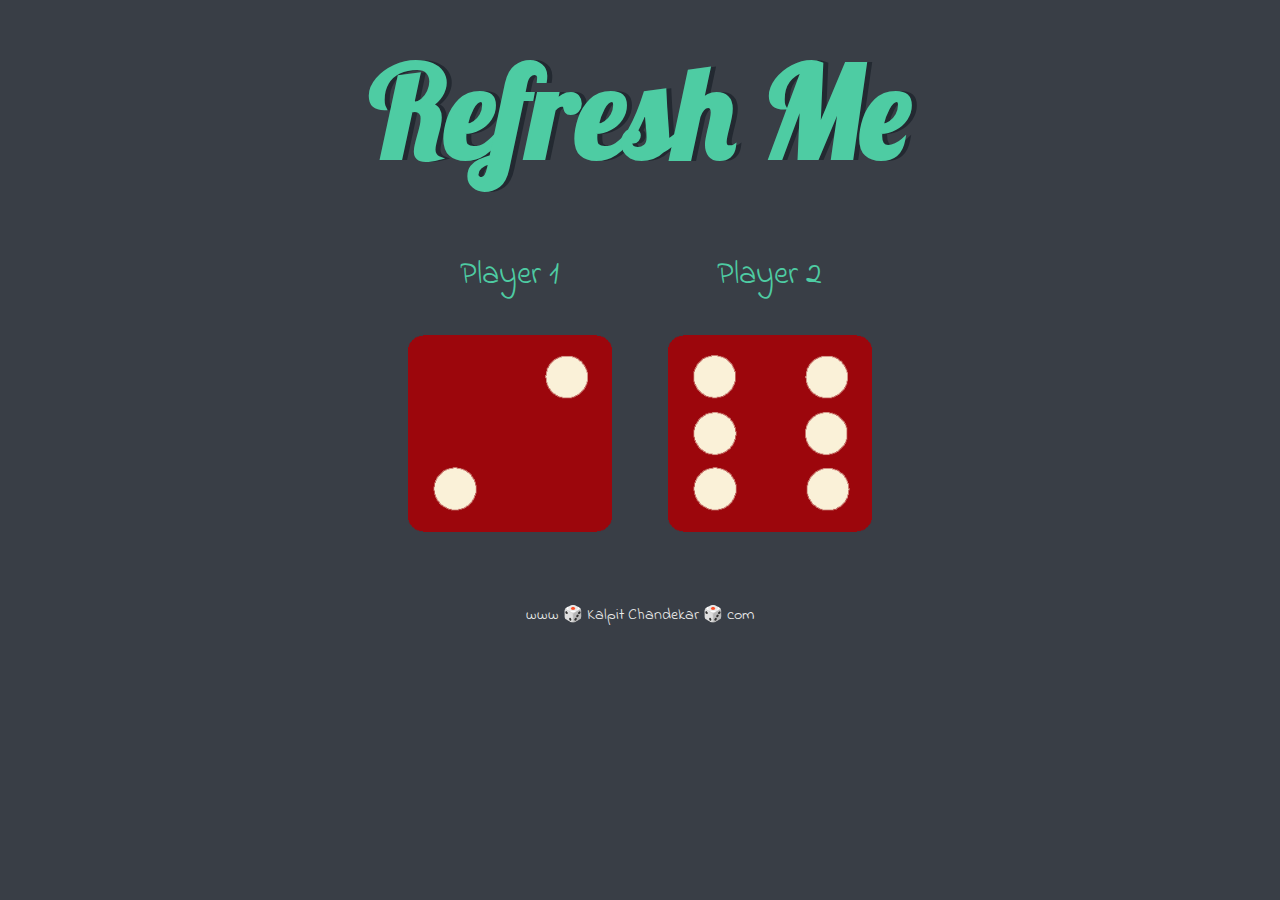
==== index.html @ 6046fd5c "add script to img1" ====
<!DOCTYPE html>
<html lang="en" dir="ltr">
  <head>
    <meta charset="utf-8" />
    <title>Dicee</title>
    <link rel="stylesheet" href="styles.css" />
    <link
      href="https://fonts.googleapis.com/css?family=Indie+Flower|Lobster"
      rel="stylesheet"
    />
  </head>
  <body>
    <div class="container">
      <h1>Refresh Me</h1>

      <div class="dice">
        <p>Player 1</p>
        <img class="img1" src="images/dice6.png" />
      </div>

      <div class="dice">
        <p>Player 2</p>
        <img class="img2" src="images/dice6.png" />
      </div>
    </div>
  </body>

  <footer>www 🎲 Kalpit Chandekar 🎲 com</footer>

  <script src="script.js"></script>
</html>
---- styles.css ----
.container {
  width: 70%;
  margin: auto;
  text-align: center;
}

.dice {
  text-align: center;
  display: inline-block;

}

body {
  background-color: #393E46;
}

h1 {
  margin: 30px;
  font-family: 'Lobster', cursive;
  text-shadow: 5px 0 #232931;
  font-size: 8rem;
  color: #4ECCA3;
}

p {
  font-size: 2rem;
  color: #4ECCA3;
  font-family: 'Indie Flower', cursive;
}

img {
  width: 80%;
}

footer {
  margin-top: 5%;
  color: #EEEEEE;
  text-align: center;
  font-family: 'Indie Flower', cursive;

}
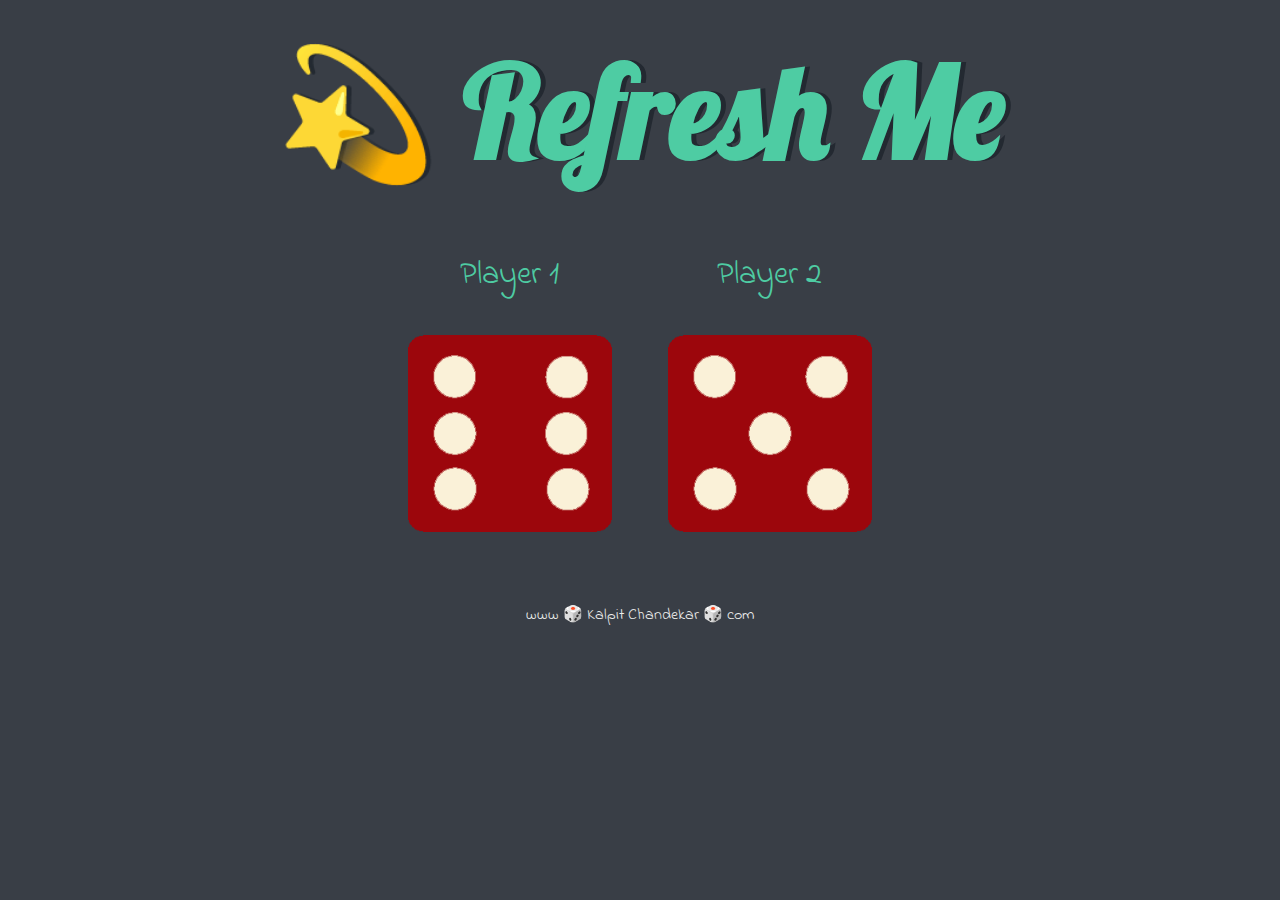
==== commit 2a32701a: "update h1" ====
--- a/index.html
+++ b/index.html
@@ -11,7 +11,7 @@
   </head>
   <body>
     <div class="container">
-      <h1>Refresh Me</h1>
+      <h1>💫 Refresh Me</h1>
 
       <div class="dice">
         <p>Player 1</p>
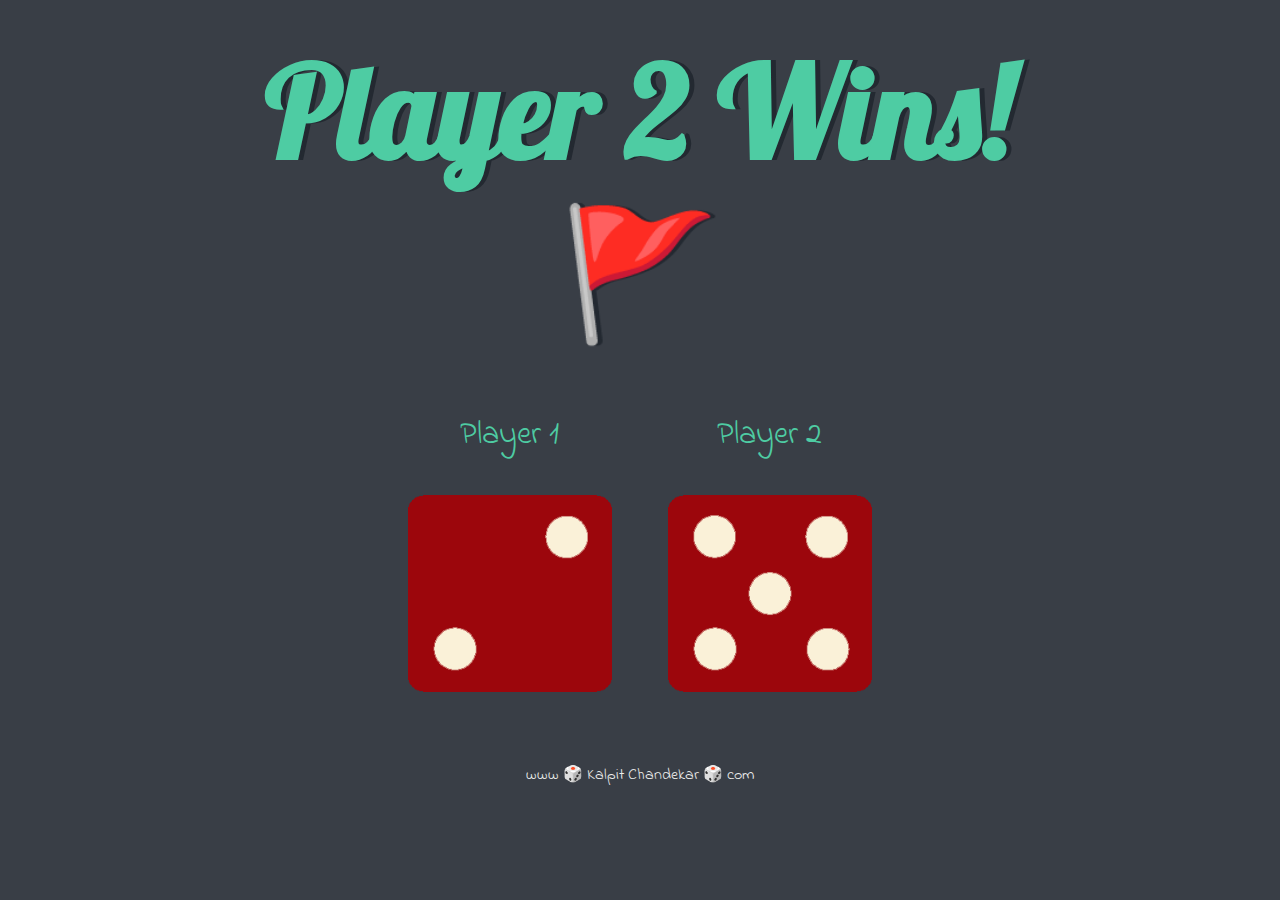
==== commit cff8ee09: "add script to h1" ====
--- a/index.html
+++ b/index.html
@@ -11,7 +11,7 @@
   </head>
   <body>
     <div class="container">
-      <h1>💫 Refresh Me</h1>
+      <h1>Refresh Me</h1>
 
       <div class="dice">
         <p>Player 1</p>
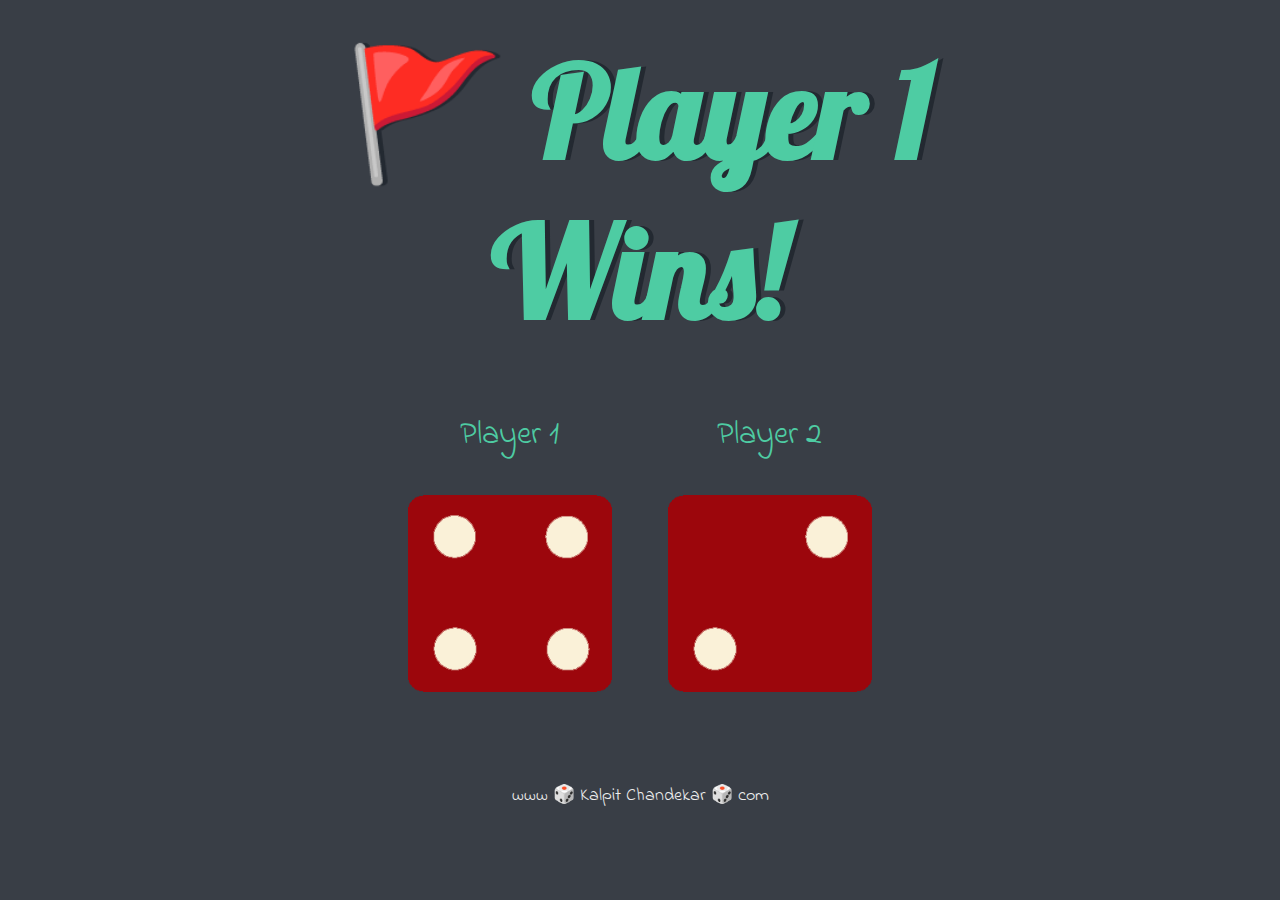
==== commit 3d3525c4: "add favicon" ====
--- a/index.html
+++ b/index.html
@@ -2,12 +2,13 @@
 <html lang="en" dir="ltr">
   <head>
     <meta charset="utf-8" />
-    <title>Dicee</title>
+    <title>Dicee Game</title>
     <link rel="stylesheet" href="styles.css" />
-    <link
-      href="https://fonts.googleapis.com/css?family=Indie+Flower|Lobster"
-      rel="stylesheet"
-    />
+
+    <link href="https://fonts.googleapis.com/css?family=Indie+Flower|Lobster" rel="stylesheet"/>
+
+    <link rel="icon" href="images/favicon.png" type="image/x-icon" />
+    
   </head>
   <body>
     <div class="container">
--- a/styles.css
+++ b/styles.css
@@ -7,25 +7,24 @@
 .dice {
   text-align: center;
   display: inline-block;
-
 }
 
 body {
-  background-color: #393E46;
+  background-color: #393e46;
 }
 
 h1 {
   margin: 30px;
-  font-family: 'Lobster', cursive;
+  font-family: "Lobster", cursive;
   text-shadow: 5px 0 #232931;
   font-size: 8rem;
-  color: #4ECCA3;
+  color: #4ecca3;
 }
 
 p {
   font-size: 2rem;
-  color: #4ECCA3;
-  font-family: 'Indie Flower', cursive;
+  color: #4ecca3;
+  font-family: "Indie Flower", cursive;
 }
 
 img {
@@ -34,8 +33,54 @@
 
 footer {
   margin-top: 5%;
-  color: #EEEEEE;
+  color: #eeeeee;
   text-align: center;
-  font-family: 'Indie Flower', cursive;
+  font-family: "Indie Flower", cursive;
+}
 
+/* For screens smaller than 600px */
+@media screen and (max-width: 600px) {
+  h1 {
+    font-size: 5rem;
+  }
+
+  footer {
+    font-size: 14px;
+  }
 }
+
+/* For screens between 600px and 900px */
+@media screen and (min-width: 600px) and (max-width: 900px) {
+  .container {
+    width: 90%;
+  }
+
+  h1 {
+    font-size: 6rem;
+  }
+
+  img {
+    width: 60%;
+  }
+
+  footer {
+    font-size: 16px;
+    padding: 15px;
+  }
+}
+
+/* For screens larger than 900px */
+@media screen and (min-width: 900px) {
+  .container {
+    width: 70%;
+  }
+
+  h1 {
+    font-size: 8rem;
+  }
+
+  footer {
+    font-size: 18px;
+    padding: 20px;
+  }
+}
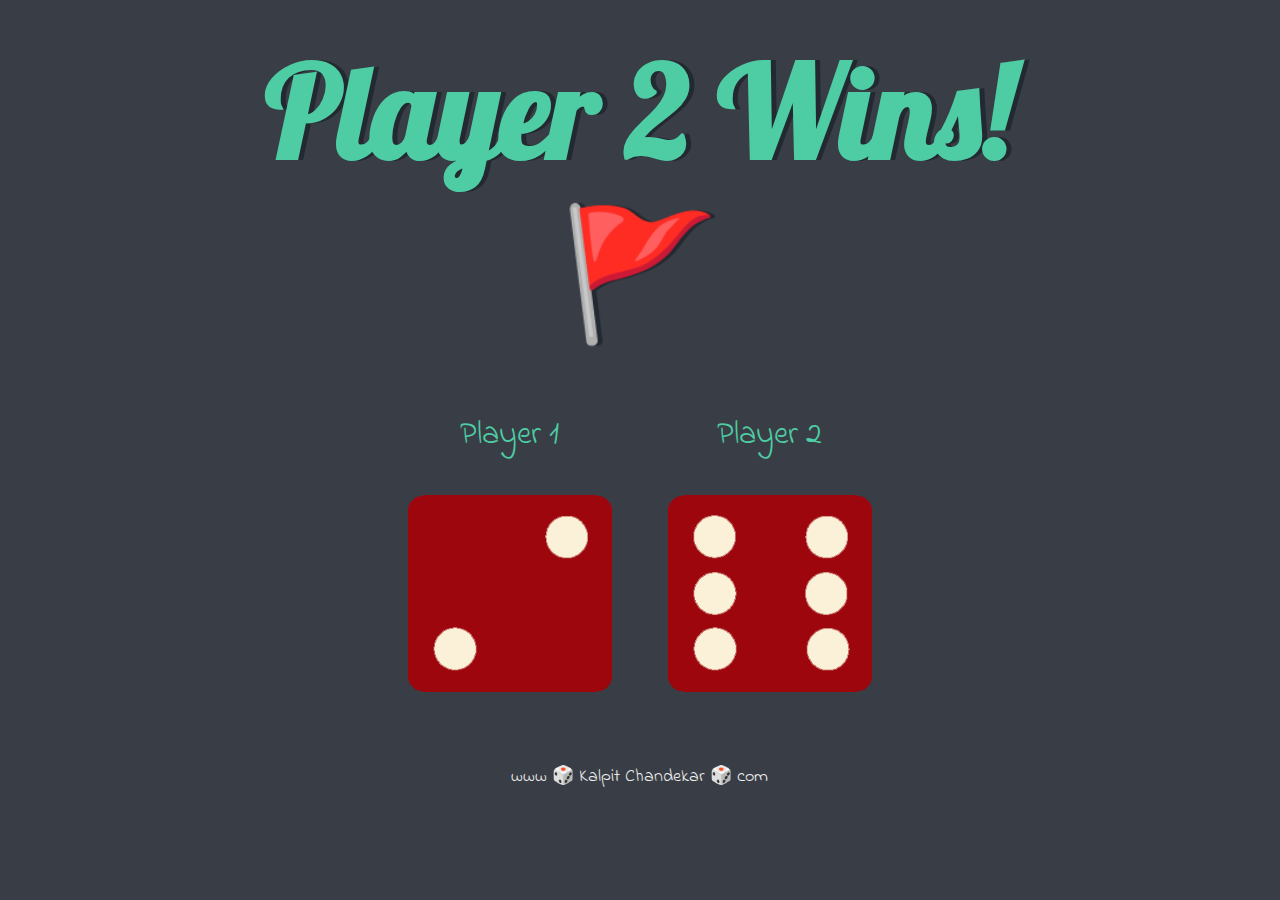
==== commit 8931b968: "update responsive look" ====
--- a/index.html
+++ b/index.html
@@ -2,7 +2,7 @@
 <html lang="en" dir="ltr">
   <head>
     <meta charset="utf-8" />
-    <title>Dicee Game</title>
+    <title>Dice Game</title>
     <link rel="stylesheet" href="styles.css" />
 
     <link href="https://fonts.googleapis.com/css?family=Indie+Flower|Lobster" rel="stylesheet"/>
@@ -23,10 +23,10 @@
         <p>Player 2</p>
         <img class="img2" src="images/dice6.png" />
       </div>
+      <footer>www 🎲 Kalpit Chandekar 🎲 com</footer>
+    </body>
     </div>
-  </body>
-
-  <footer>www 🎲 Kalpit Chandekar 🎲 com</footer>
+    
 
   <script src="script.js"></script>
 </html>
--- a/styles.css
+++ b/styles.css
@@ -1,5 +1,6 @@
 .container {
-  width: 70%;
+  width:100vh;
+  height: 90vh;
   margin: auto;
   text-align: center;
 }
